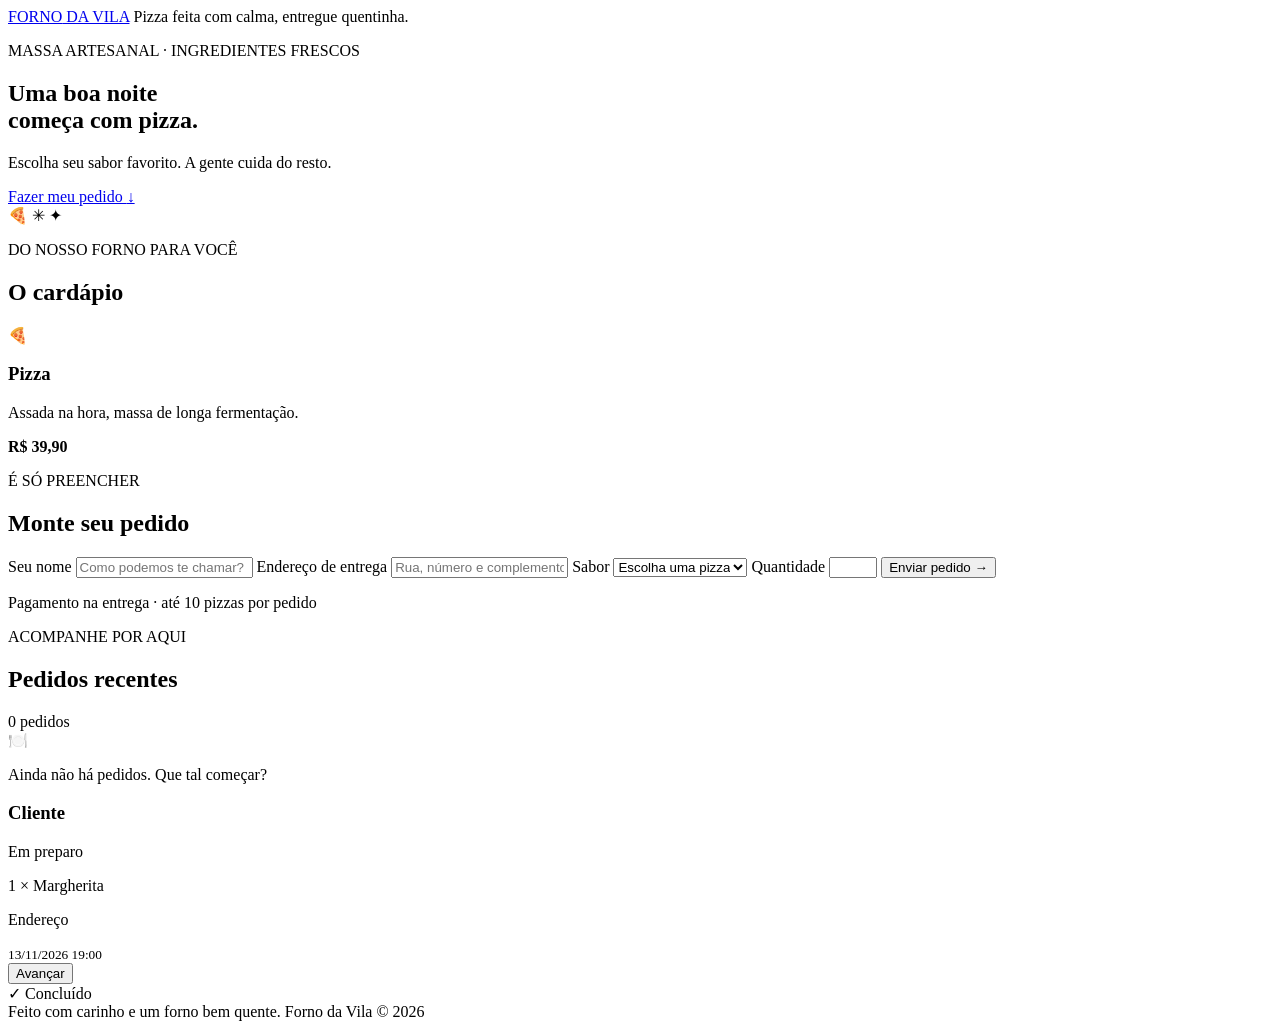
==== src/main/resources/templates/index.html @ a012246e "commit inicial" ====
<!DOCTYPE html>
<html lang="pt-BR" xmlns:th="http://www.thymeleaf.org">
<head>
    <meta charset="UTF-8">
    <meta name="viewport" content="width=device-width, initial-scale=1">
    <title>Forno da Vila | Pizza delivery</title>
    <link rel="stylesheet" th:href="@{/styles.css}">
</head>
<body>
<header class="topbar">
    <a class="brand" href="/">FORNO<span> DA VILA</span></a>
    <span class="topbar-note">Pizza feita com calma, entregue quentinha.</span>
</header>

<main>
    <section class="hero">
        <div>
            <p class="eyebrow">MASSA ARTESANAL · INGREDIENTES FRESCOS</p>
            <h1>Uma boa noite<br>começa com pizza.</h1>
            <p class="hero-copy">Escolha seu sabor favorito. A gente cuida do resto.</p>
            <a class="button button-light" href="#pedido">Fazer meu pedido <span aria-hidden="true">↓</span></a>
        </div>
        <div class="hero-art" aria-hidden="true">
            <span class="hero-sun"></span>
            <span class="pizza pizza-large">🍕</span>
            <span class="hero-spark spark-one">✳</span>
            <span class="hero-spark spark-two">✦</span>
        </div>
    </section>

    <div class="notice notice-success" th:if="${success}" th:text="${success}" role="status"></div>
    <div class="notice notice-error" th:if="${error}" th:text="${error}" role="alert"></div>

    <section class="content-grid" id="pedido">
        <div class="menu-section">
            <p class="eyebrow">DO NOSSO FORNO PARA VOCÊ</p>
            <h2>O cardápio</h2>
            <div class="menu-list">
                <article class="menu-item" th:each="pizza : ${pizzaTypes}">
                    <div class="menu-icon" aria-hidden="true">🍕</div>
                    <div class="menu-description">
                        <h3 th:text="${pizza.displayName}">Pizza</h3>
                        <p>Assada na hora, massa de longa fermentação.</p>
                    </div>
                    <strong class="price">R$ <span th:text="${#numbers.formatDecimal(pizza.price, 1, 'POINT', 2, 'COMMA')}">39,90</span></strong>
                </article>
            </div>
        </div>

        <section class="order-panel">
            <p class="eyebrow">É SÓ PREENCHER</p>
            <h2>Monte seu pedido</h2>
            <form th:action="@{/orders}" th:object="${orderForm}" method="post">
                <label for="customerName">Seu nome</label>
                <input id="customerName" type="text" th:field="*{customerName}" maxlength="80"
                       placeholder="Como podemos te chamar?" required>

                <label for="address">Endereço de entrega</label>
                <input id="address" type="text" th:field="*{address}" maxlength="200"
                       placeholder="Rua, número e complemento" required>

                <label for="pizzaType">Sabor</label>
                <select id="pizzaType" th:field="*{pizzaType}" required>
                    <option value="" disabled selected>Escolha uma pizza</option>
                    <option th:each="pizza : ${pizzaTypes}" th:value="${pizza}"
                            th:text="${pizza.displayName}">Pizza</option>
                </select>

                <label for="quantity">Quantidade</label>
                <input id="quantity" type="number" th:field="*{quantity}" min="1" max="10" required>

                <button class="button button-primary" type="submit">Enviar pedido <span aria-hidden="true">→</span></button>
                <p class="form-note">Pagamento na entrega · até 10 pizzas por pedido</p>
            </form>
        </section>
    </section>

    <section class="orders-section">
        <div class="section-heading">
            <div>
                <p class="eyebrow">ACOMPANHE POR AQUI</p>
                <h2>Pedidos recentes</h2>
            </div>
            <span class="orders-count" th:text="${#lists.size(orders)} + ' pedidos'">0 pedidos</span>
        </div>
        <div class="empty-state" th:if="${#lists.isEmpty(orders)}">
            <span aria-hidden="true">🍽️</span>
            <p>Ainda não há pedidos. Que tal começar?</p>
        </div>
        <div class="order-list" th:unless="${#lists.isEmpty(orders)}">
            <article class="order-card" th:each="order : ${orders}">
                <div class="order-main">
                    <div class="order-title">
                        <h3 th:text="${order.customerName}">Cliente</h3>
                        <span class="status-pill" th:classappend="${'status-' + #strings.toLowerCase(order.status.name())}"
                              th:text="${order.status.displayName}">Em preparo</span>
                    </div>
                    <p th:text="${order.quantity + ' × ' + order.pizzaType.displayName}">1 × Margherita</p>
                    <p class="order-address" th:text="${order.address}">Endereço</p>
                    <small th:text="${#temporals.format(order.createdAt, 'dd/MM/yyyy HH:mm')}">13/11/2026 19:00</small>
                </div>
                <form th:if="${order.status.next() != null}" th:action="@{/orders/{id}/advance(id=${order.id})}" method="post">
                    <button class="button button-outline" type="submit"
                            th:text="${order.status.next().displayName}">Avançar</button>
                </form>
                <span class="delivered-mark" th:if="${order.status.next() == null}">✓ Concluído</span>
            </article>
        </div>
    </section>
</main>

<footer>Feito com carinho e um forno bem quente. <span>Forno da Vila © 2026</span></footer>
</body>
</html>
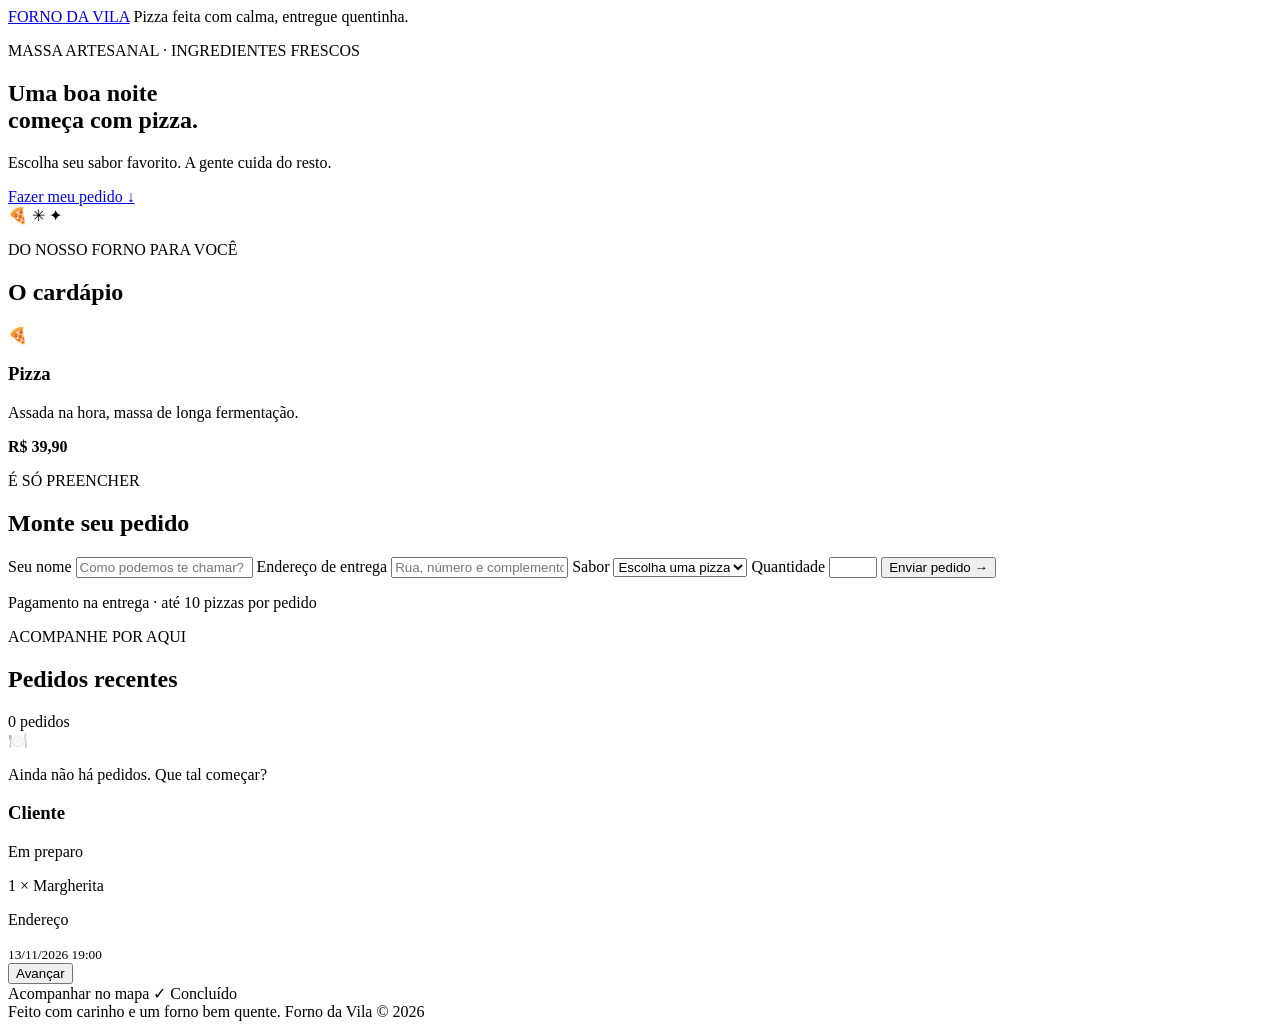
==== commit 85ecf295: "Add Simulação de localização em tempo real" ====
--- a/src/main/resources/templates/index.html
+++ b/src/main/resources/templates/index.html
@@ -99,11 +99,16 @@
                     <p class="order-address" th:text="${order.address}">Endereço</p>
                     <small th:text="${#temporals.format(order.createdAt, 'dd/MM/yyyy HH:mm')}">13/11/2026 19:00</small>
                 </div>
-                <form th:if="${order.status.next() != null}" th:action="@{/orders/{id}/advance(id=${order.id})}" method="post">
+                <form th:if="${order.status.name() == 'RECEIVED' or order.status.name() == 'PREPARING'}"
+                      th:action="@{/orders/{id}/advance(id=${order.id})}" method="post">
                     <button class="button button-outline" type="submit"
                             th:text="${order.status.next().displayName}">Avançar</button>
                 </form>
-                <span class="delivered-mark" th:if="${order.status.next() == null}">✓ Concluído</span>
+                <a class="button button-outline tracking-link"
+                   th:if="${order.status.name() == 'OUT_FOR_DELIVERY' or order.status.name() == 'DELIVERED'}"
+                   th:href="@{/orders/{id}/tracking(id=${order.id})}"
+                   th:text="${order.status.name() == 'DELIVERED' ? 'Ver trajeto' : 'Acompanhar no mapa'}">Acompanhar no mapa</a>
+                <span class="delivered-mark" th:if="${order.status.name() == 'DELIVERED'}">✓ Concluído</span>
             </article>
         </div>
     </section>
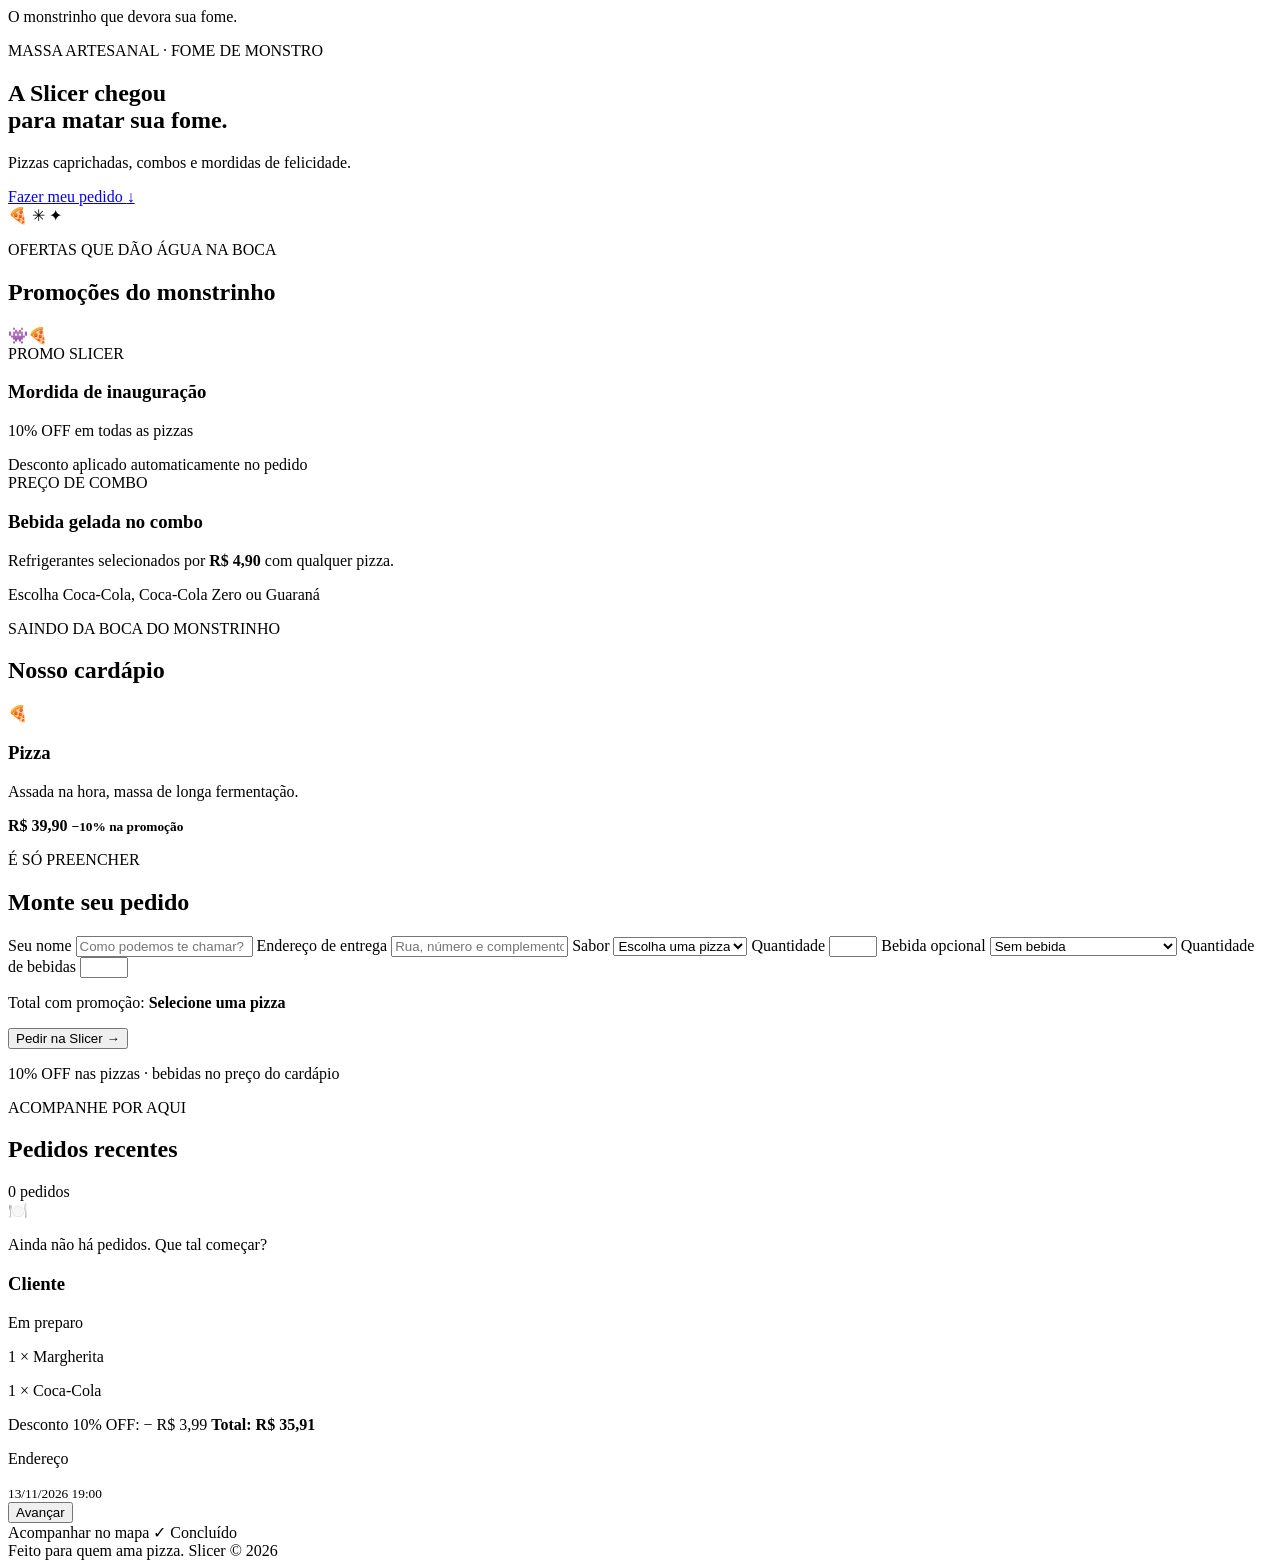
==== commit 0245ab82: "Add cadastro e login e mais opções de comidas e bebidas" ====
--- a/src/main/resources/templates/index.html
+++ b/src/main/resources/templates/index.html
@@ -3,21 +3,23 @@
 <head>
     <meta charset="UTF-8">
     <meta name="viewport" content="width=device-width, initial-scale=1">
-    <title>Forno da Vila | Pizza delivery</title>
+    <title>Slicer | Pizza delivery</title>
     <link rel="stylesheet" th:href="@{/styles.css}">
+    <script th:src="@{/order-form.js}" defer></script>
 </head>
 <body>
 <header class="topbar">
-    <a class="brand" href="/">FORNO<span> DA VILA</span></a>
-    <span class="topbar-note">Pizza feita com calma, entregue quentinha.</span>
+    <div th:replace="~{fragments/brand :: brand}"></div>
+    <span class="topbar-note">O monstrinho que devora sua fome.</span>
+    <div th:replace="~{fragments/account-nav :: accountNav}"></div>
 </header>
 
 <main>
     <section class="hero">
         <div>
-            <p class="eyebrow">MASSA ARTESANAL · INGREDIENTES FRESCOS</p>
-            <h1>Uma boa noite<br>começa com pizza.</h1>
-            <p class="hero-copy">Escolha seu sabor favorito. A gente cuida do resto.</p>
+            <p class="eyebrow">MASSA ARTESANAL · FOME DE MONSTRO</p>
+            <h1>A Slicer chegou<br>para matar sua fome.</h1>
+            <p class="hero-copy">Pizzas caprichadas, combos e mordidas de felicidade.</p>
             <a class="button button-light" href="#pedido">Fazer meu pedido <span aria-hidden="true">↓</span></a>
         </div>
         <div class="hero-art" aria-hidden="true">
@@ -28,21 +30,48 @@
         </div>
     </section>
 
+    <section class="promotions-section" aria-label="Promoções da Slicer">
+        <div class="section-heading promo-heading">
+            <div>
+                <p class="eyebrow">OFERTAS QUE DÃO ÁGUA NA BOCA</p>
+                <h2>Promoções do monstrinho</h2>
+            </div>
+            <span class="promo-mascot" aria-hidden="true">👾🍕</span>
+        </div>
+        <div class="promotion-list">
+            <article class="promotion-card" th:each="promotion : ${promotions}">
+                <span class="promotion-tag">PROMO SLICER</span>
+                <h3 th:text="${promotion.displayName}">Mordida de inauguração</h3>
+                <p th:text="${promotion.description}">10% OFF em todas as pizzas</p>
+                <span class="promotion-note">Desconto aplicado automaticamente no pedido</span>
+            </article>
+            <article class="promotion-card promotion-combo">
+                <span class="promotion-tag">PREÇO DE COMBO</span>
+                <h3>Bebida gelada no combo</h3>
+                <p>Refrigerantes selecionados por <strong>R$ 4,90</strong> com qualquer pizza.</p>
+                <span class="promotion-note">Escolha Coca-Cola, Coca-Cola Zero ou Guaraná</span>
+            </article>
+        </div>
+    </section>
+
     <div class="notice notice-success" th:if="${success}" th:text="${success}" role="status"></div>
     <div class="notice notice-error" th:if="${error}" th:text="${error}" role="alert"></div>
 
     <section class="content-grid" id="pedido">
         <div class="menu-section">
-            <p class="eyebrow">DO NOSSO FORNO PARA VOCÊ</p>
-            <h2>O cardápio</h2>
+            <p class="eyebrow">SAINDO DA BOCA DO MONSTRINHO</p>
+            <h2>Nosso cardápio</h2>
             <div class="menu-list">
                 <article class="menu-item" th:each="pizza : ${pizzaTypes}">
                     <div class="menu-icon" aria-hidden="true">🍕</div>
                     <div class="menu-description">
                         <h3 th:text="${pizza.displayName}">Pizza</h3>
-                        <p>Assada na hora, massa de longa fermentação.</p>
+                        <p th:text="${pizza.description}">Assada na hora, massa de longa fermentação.</p>
                     </div>
-                    <strong class="price">R$ <span th:text="${#numbers.formatDecimal(pizza.price, 1, 'POINT', 2, 'COMMA')}">39,90</span></strong>
+                    <strong class="price">
+                        R$ <span th:text="${#numbers.formatDecimal(pizza.price, 1, 'POINT', 2, 'COMMA')}">39,90</span>
+                        <small>−10% na promoção</small>
+                    </strong>
                 </article>
             </div>
         </div>
@@ -62,15 +91,28 @@
                 <label for="pizzaType">Sabor</label>
                 <select id="pizzaType" th:field="*{pizzaType}" required>
                     <option value="" disabled selected>Escolha uma pizza</option>
-                    <option th:each="pizza : ${pizzaTypes}" th:value="${pizza}"
+                    <option th:each="pizza : ${pizzaTypes}" th:value="${pizza}" th:data-price="${pizza.price}"
                             th:text="${pizza.displayName}">Pizza</option>
                 </select>
 
                 <label for="quantity">Quantidade</label>
                 <input id="quantity" type="number" th:field="*{quantity}" min="1" max="10" required>
 
-                <button class="button button-primary" type="submit">Enviar pedido <span aria-hidden="true">→</span></button>
-                <p class="form-note">Pagamento na entrega · até 10 pizzas por pedido</p>
+                <label for="drinkType">Bebida <span class="optional-label">opcional</span></label>
+                <select id="drinkType" th:field="*{drinkType}">
+                    <option value="">Sem bebida</option>
+                    <option th:each="drink : ${drinkTypes}" th:value="${drink}" th:data-price="${drink.price}"
+                            th:text="${drink.displayName + ' · R$ ' + #numbers.formatDecimal(drink.price, 1, 'POINT', 2, 'COMMA') + (drink.comboPrice ? ' · combo' : '')}">
+                        Coca-Cola 350 ml · R$ 4,90
+                    </option>
+                </select>
+
+                <label for="drinkQuantity">Quantidade de bebidas</label>
+                <input id="drinkQuantity" type="number" th:field="*{drinkQuantity}" min="0" max="10">
+
+                <p class="order-estimate">Total com promoção: <strong id="estimate-total">Selecione uma pizza</strong></p>
+                <button class="button button-primary" type="submit">Pedir na Slicer <span aria-hidden="true">→</span></button>
+                <p class="form-note">10% OFF nas pizzas · bebidas no preço do cardápio</p>
             </form>
         </section>
     </section>
@@ -96,6 +138,14 @@
                               th:text="${order.status.displayName}">Em preparo</span>
                     </div>
                     <p th:text="${order.quantity + ' × ' + order.pizzaType.displayName}">1 × Margherita</p>
+                    <p class="order-drink" th:if="${order.drinkType != null}"
+                       th:text="${order.drinkQuantity + ' × ' + order.drinkType.displayName}">1 × Coca-Cola</p>
+                    <div class="order-price-summary">
+                        <span>Desconto <span th:text="${order.promotion.description}">10% OFF</span>:
+                            − R$ <span th:text="${#numbers.formatDecimal(order.discount, 1, 'POINT', 2, 'COMMA')}">3,99</span>
+                        </span>
+                        <strong>Total: R$ <span th:text="${#numbers.formatDecimal(order.totalPrice, 1, 'POINT', 2, 'COMMA')}">35,91</span></strong>
+                    </div>
                     <p class="order-address" th:text="${order.address}">Endereço</p>
                     <small th:text="${#temporals.format(order.createdAt, 'dd/MM/yyyy HH:mm')}">13/11/2026 19:00</small>
                 </div>
@@ -114,6 +164,6 @@
     </section>
 </main>
 
-<footer>Feito com carinho e um forno bem quente. <span>Forno da Vila © 2026</span></footer>
+<footer>Feito para quem ama pizza. <span>Slicer © 2026</span></footer>
 </body>
 </html>
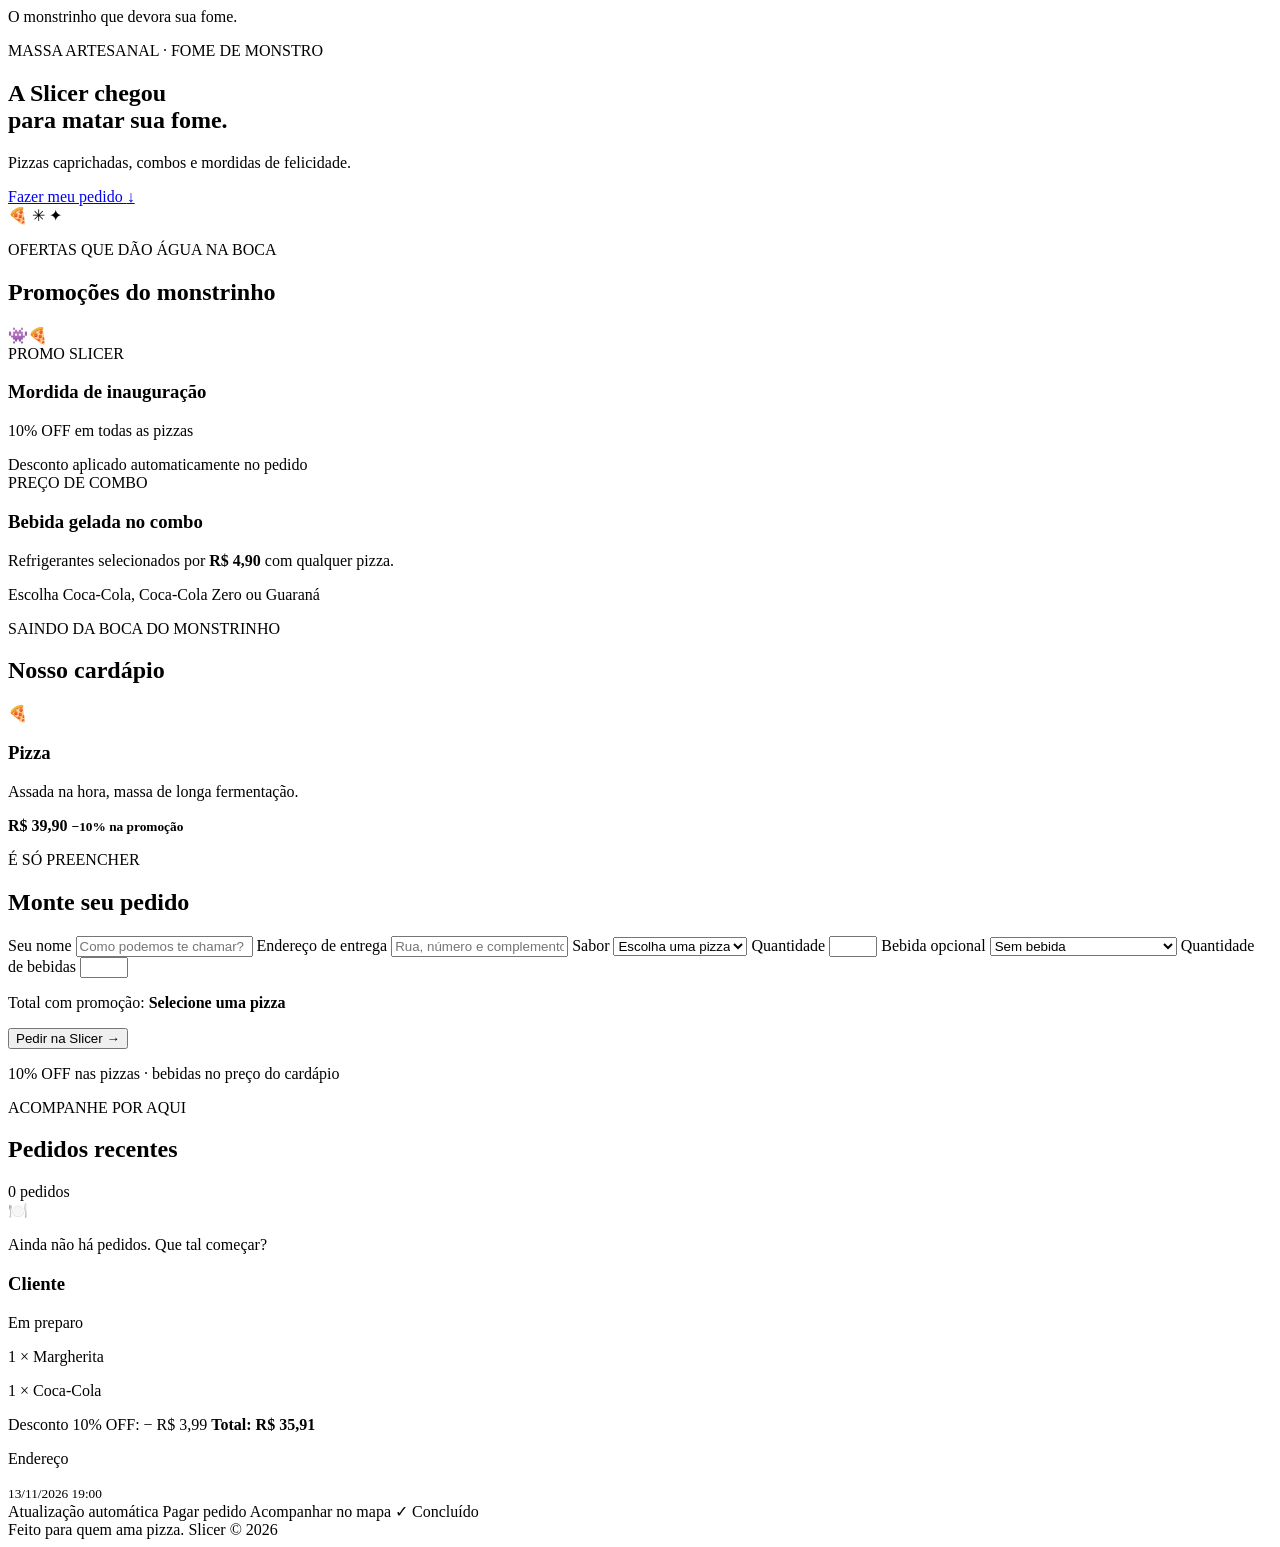
==== commit 75ca1642: "Metodod de pagamento adicionado" ====
--- a/src/main/resources/templates/index.html
+++ b/src/main/resources/templates/index.html
@@ -6,6 +6,7 @@
     <title>Slicer | Pizza delivery</title>
     <link rel="stylesheet" th:href="@{/styles.css}">
     <script th:src="@{/order-form.js}" defer></script>
+    <script th:src="@{/order-notifications.js}" defer></script>
 </head>
 <body>
 <header class="topbar">
@@ -130,7 +131,8 @@
             <p>Ainda não há pedidos. Que tal começar?</p>
         </div>
         <div class="order-list" th:unless="${#lists.isEmpty(orders)}">
-            <article class="order-card" th:each="order : ${orders}">
+            <article class="order-card" th:each="order : ${orders}"
+                     th:attr="data-order-id=${order.id},data-order-status=${order.status.name()}">
                 <div class="order-main">
                     <div class="order-title">
                         <h3 th:text="${order.customerName}">Cliente</h3>
@@ -149,11 +151,12 @@
                     <p class="order-address" th:text="${order.address}">Endereço</p>
                     <small th:text="${#temporals.format(order.createdAt, 'dd/MM/yyyy HH:mm')}">13/11/2026 19:00</small>
                 </div>
-                <form th:if="${order.status.name() == 'RECEIVED' or order.status.name() == 'PREPARING'}"
-                      th:action="@{/orders/{id}/advance(id=${order.id})}" method="post">
-                    <button class="button button-outline" type="submit"
-                            th:text="${order.status.next().displayName}">Avançar</button>
-                </form>
+                <span class="automatic-status" th:if="${order.status.name() == 'RECEIVED' or order.status.name() == 'PREPARING'}">
+                    Atualização automática
+                </span>
+                <a class="button button-primary payment-link"
+                   th:if="${order.status.name() == 'PAYMENT_PENDING'}"
+                   th:href="@{/orders/{id}/payment(id=${order.id})}">Pagar pedido</a>
                 <a class="button button-outline tracking-link"
                    th:if="${order.status.name() == 'OUT_FOR_DELIVERY' or order.status.name() == 'DELIVERED'}"
                    th:href="@{/orders/{id}/tracking(id=${order.id})}"
